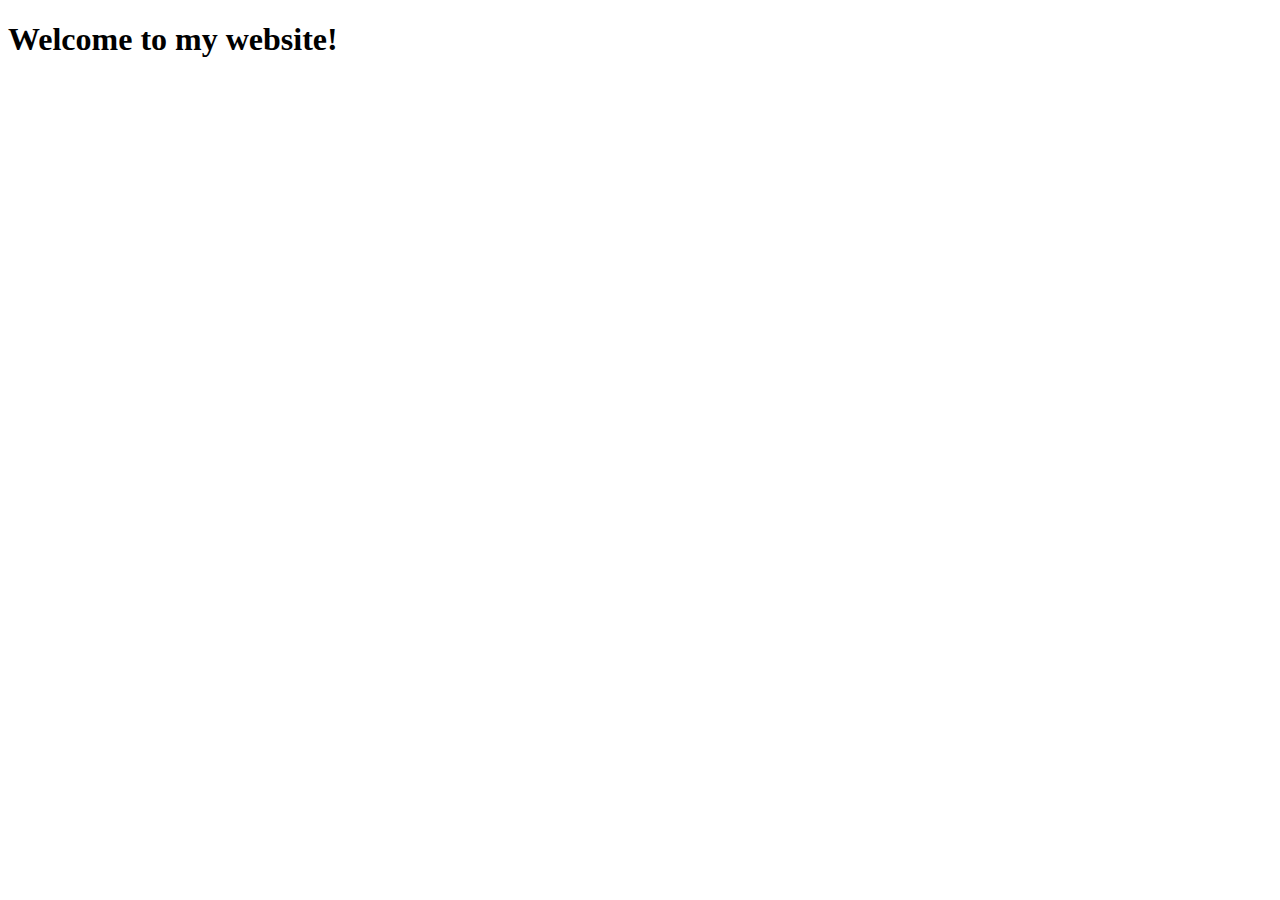
==== index.html @ cd7c7e5a "Initial commit" ====
<!DOCTYPE html>
<html>

<head>
  <meta charset="UTF-8">
  <meta name="format-detection" content="telephone=no">
  <meta name="viewport" content="width=device-width, initial-scale=1">
  <link rel="stylesheet" href="style.css">
</head>

<body>
    <h1>Welcome to my website!</h1>
</body>
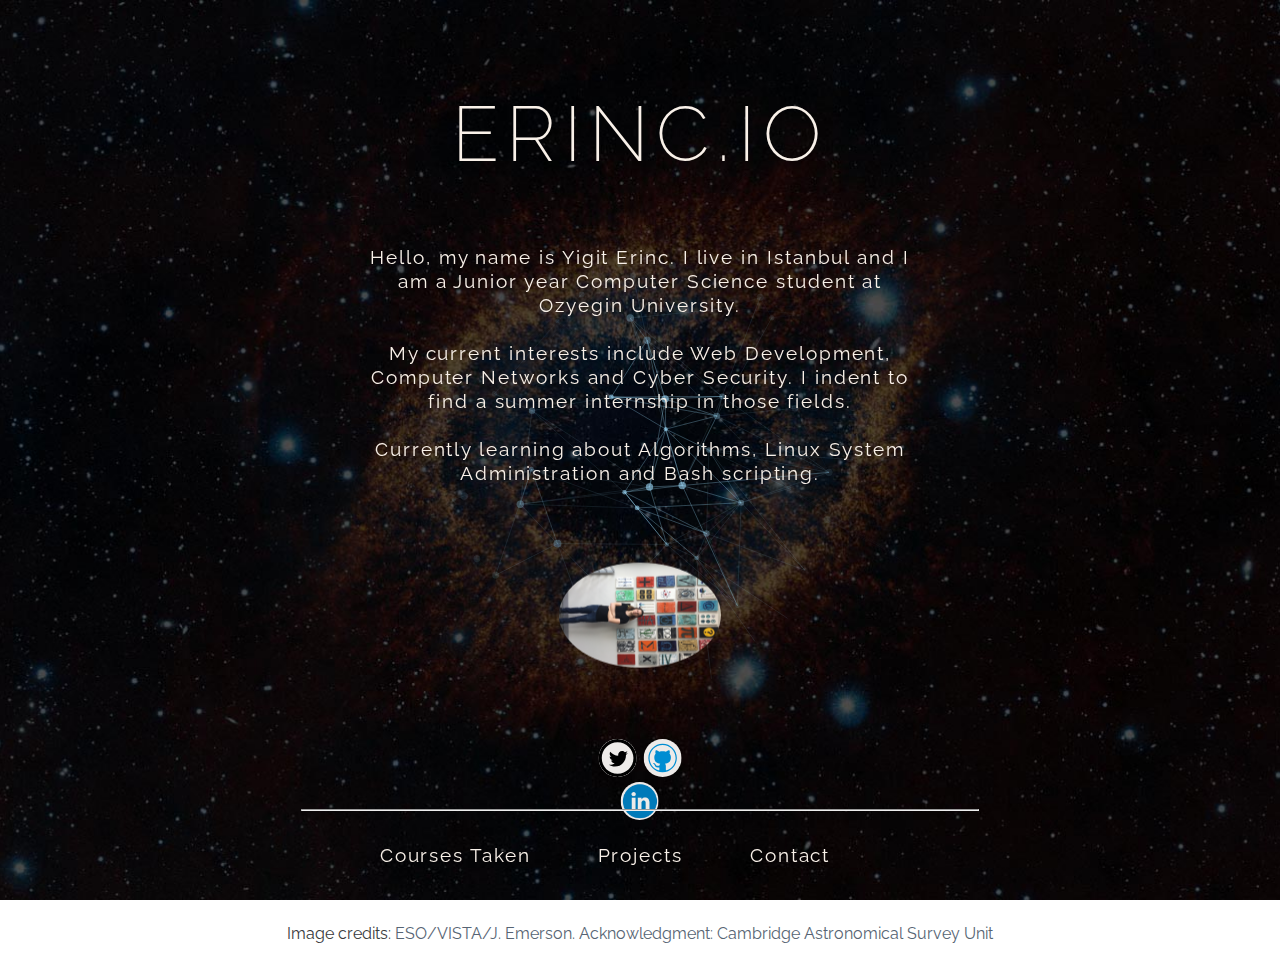
==== commit 69bfb20c: "Complete the pages" ====
--- a/index.html
+++ b/index.html
@@ -1,13 +1,61 @@
 <!DOCTYPE html>
-<html>
+<html lang="en" class="no-js">
+	<head>
+		<meta charset="UTF-8" />
+		<meta http-equiv="X-UA-Compatible" content="IE=edge"> 
+		<meta name="viewport" content="width=device-width, initial-scale=1"> 
+		<title>Erinc</title>
+		<meta name="description" content="Examples for creative website header animations using Canvas and JavaScript" />
+		<meta name="keywords" content="header, canvas, animated, creative, inspiration, javascript" />
+		<meta name="author" content="Codrops" />
+		<link rel="shortcut icon" href="../favicon.ico">
+		<link rel="stylesheet" type="text/css" href="css/normalize.css" />
+		<link rel="stylesheet" type="text/css" href="css/style.css" />
+		<link rel="stylesheet" type="text/css" href="css/component.css" />
+        <link href='http://fonts.googleapis.com/css?family=Raleway:200,400,800' rel='stylesheet' type='text/css'>
+        <script>
+            function redirectTo(url) {
+                window.open(url, '_blank');          
+            }
+        </script>
+		<!--[if IE]>
+		<script src="http://html5shiv.googlecode.com/svn/trunk/html5.js"></script>
+		<![endif]-->
+	</head>
+	<body>
+		<div class="container demo-1">
+			<div class="content">
+				<div id="large-header" class="large-header">
+					<canvas id="demo-canvas"></canvas>
+                    <h1 class="main-title"><span class="thin">erinc.io</span></h1>
+                        <p class="me" style="margin-top: 50px;">Hello, my name is Yigit Erinc. I live in Istanbul and I am a Junior year 
+                            Computer Science student at Ozyegin University. <br><br> My current interests include Web Development, Computer Networks and
+							Cyber Security. I indent to find a summer internship in those fields. <br><br>
+							Currently learning about Algorithms, Linux System Administration and Bash scripting.
+						</p>
+						<div>
+						<img src="img/my-photo.JPG" alt="my-photo" class="my-photo">
+                        <div class="logos">
+                             <img src="./img/twitter-logo.svg" alt="" class="logo" onclick=redirectTo("https://www.twitter.com/ErincYigit")>
+                             <img src="./img/development.svg" alt="" class="logo" onclick=redirectTo("https://www.github.com/yigiterinc")>
+                             <img src="./img/linkedin-logo.png" alt="" class="logo" onclick=redirectTo("https://www.linkedin.com/in/yi%C4%9Fit-kemal-erin%C3%A7-7730ab126/")>
+                        </div>
 
-<head>
-  <meta charset="UTF-8">
-  <meta name="format-detection" content="telephone=no">
-  <meta name="viewport" content="width=device-width, initial-scale=1">
-  <link rel="stylesheet" href="style.css">
-</head>
-
-<body>
-    <h1>Welcome to my website!</h1>
-</body>+						</div>
+                        <hr class="divider">
+                        <div class="topics">
+                            <a href="./courses.html">Courses Taken</a>
+                            <a href="./projects.html">Projects</a>
+                            <a href="./contact.html">Contact</a>
+                        </div>
+                </div>
+			</div>
+		<p class="ref">Image credits: <a href="http://www.eso.org/public/images/eso1205a/">ESO/VISTA/J. Emerson. Acknowledgment: Cambridge Astronomical Survey Unit</a></p>
+        </div><!-- /container -->
+        
+		<script src="js/TweenLite.min.js"></script>
+		<script src="js/EasePack.min.js"></script>
+		<script src="js/rAF.js"></script>
+		<script src="js/demo-1.js"></script>
+	</body>
+</html>--- a/css/style.css
+++ b/css/style.css
@@ -0,0 +1,135 @@
+*, *:after, *:before { -webkit-box-sizing: border-box; box-sizing: border-box; }
+.clearfix:before, .clearfix:after { content: ''; display: table; }
+.clearfix:after { clear: both; }
+
+body {
+	background: #fff;
+	color: #383a3c;
+	font-weight: 400;
+	font-size: 1em;
+	line-height: 1.25;
+	font-family: 'Raleway', Calibri, Arial, sans-serif;
+}
+
+.demo-canvas {
+	z-index: -10;
+}
+
+a, button {
+	outline: none;
+}
+
+a {
+	color: #566473;
+	text-decoration: none;
+}
+
+.content-grid {
+	padding-left: 150px;
+	padding-right: 50px;
+	display: grid;
+	grid-template-columns: repeat(2, 1fr);
+	grid-template-rows: repeat(2, 1fr);
+	top: 140px;
+	position: absolute;
+	grid-row-gap: 50px;
+}
+
+a:hover, a:focus {
+	color: #34495e;
+}
+
+section {
+	padding: 1em;
+	text-align: center;
+}
+
+p.ref {
+	text-align: center;
+	padding: 2em 1em;
+	padding-top: 8px;
+	padding-bottom: 8px;
+}
+
+/* Center it, set the color, size and hide the text */
+.intro {
+    position: absolute;
+    top: 45%;
+    left: 50%;
+    z-index: 1;
+    animation: intro 6s ease-out 1s;
+    color: #f9f1e9;
+    font-weight: 400;
+    font-size: 300%;
+		opacity: 0;
+		top: 15%;
+		left: 50%;
+		-webkit-transform: translate3d(-50%,-50%,0);
+		transform: translate3d(-50%,-50%,0);
+		font-size: 2.1em;
+		letter-spacing: 0.1em;
+}
+
+@keyframes intro {
+    0% {
+      opacity: 0;
+    }
+    20% {
+      opacity: 1;
+    }
+    90% {
+      opacity: 1;
+    }
+    100% {
+      opacity: 0;
+    }
+}
+
+/* Set the font, lean the board, position it */
+#board {
+		transform: perspective(300px) rotateX(10deg);
+		color: #f9f1e9;
+		font-size: 2.1em;
+		letter-spacing: 0.1em;
+		transform-origin: 50% 100%;
+		text-align: center;
+		position: absolute;
+		margin-left: -9em;
+		overflow: hidden;
+		height: 50em;
+		width: 18em;
+		bottom: 0;
+		left: 50%;
+  }
+  
+  #board:after {
+		
+		position: absolute;
+		content: ' ';
+		bottom: 60%;
+		left: 0;
+		right: 0;
+		top: 0;
+  }
+  
+  /* Set the scrolling animation and position it */
+  #content {
+		animation: scroll 100s linear 4s;
+		position: absolute;
+		top: 100%;
+		font-size: 0.8em;
+  }
+  
+  #title, #subtitle {
+		text-align: center;
+  }
+  
+  @keyframes scroll {
+	  0% {
+		  top: 100%;
+	  }
+	  100% {
+		  top: -170%;
+	  }
+  }
+ --- a/css/component.css
+++ b/css/component.css
@@ -0,0 +1,208 @@
+/* Header */
+.large-header {
+	position: relative;
+	width: 100%;
+	background: #333;
+	overflow: hidden;
+	background-size: cover;
+	background-position: center center;
+	z-index: 1;
+}
+
+.large-header {
+	background-image: url('../img/demo-1-bg.jpg');
+}
+
+.main-title {
+	position: absolute;
+	margin: 0;
+	padding: 0;
+	color: #f9f1e9;
+	text-align: center;
+	top: 15%;
+	left: 50%;
+	-webkit-transform: translate3d(-50%,-50%,0);
+	transform: translate3d(-50%,-50%,0);
+	font-size: 4.8em;
+	letter-spacing: 0.1em;
+	text-transform: uppercase;
+}
+
+.course-list {
+	position: absolute;
+	margin: 0;
+	padding: 0;
+	padding-left: 50px;
+	padding-right: 50px;
+	color: #f9f1e9;
+	text-align: center;
+	top: 50%;
+	left: 50%;
+	-webkit-transform: translate3d(-50%,-50%,0);
+	transform: translate3d(-50%,-50%,0);
+	font-size: 1em;
+	letter-spacing: 0.1em;
+}
+
+.me {
+	position: absolute;
+	margin: 0;
+	padding: 0;
+	padding-left: 50px;
+	padding-right: 50px;
+	color: #f9f1e9;
+	text-align: center;
+	top: 35%;
+	left: 50%;
+	-webkit-transform: translate3d(-50%,-50%,0);
+	transform: translate3d(-50%,-50%,0);
+	font-size: 1.2em;
+	letter-spacing: 0.1em;
+}
+
+.project {
+	margin: 0;
+	padding: 0;
+	padding-left: 50px;
+	padding-right: 50px;
+	color: #f9f1e9;
+	text-align: center;
+	top: 35%;
+	left: 50%;
+	font-size: 1.4em;
+	letter-spacing: 0.1em;
+}
+
+.project-explanation {
+	font-size: 0.7em;
+}
+
+.project p {
+	margin-bottom: 10px;
+}
+
+.project hr {
+	color: #f9f1e9;;
+}
+
+.my-photo {
+	border-radius: 50%;
+	position: absolute;
+	margin: 0;
+	margin-top: 75px;
+	padding: 0;
+	padding-left: 50px;
+	padding-right: 50px;
+	color: #f9f1e9;
+	text-align: center;
+	top: 60%;
+	left: 50%;
+	width: 16%;
+	height: 18%;
+	-webkit-transform: translate3d(-50%,-50%,0);
+	transform: translate3d(-50%,-50%,0) rotate(90deg);
+	font-size: 1.2em;
+	letter-spacing: 0.1em;
+}
+
+.divider {
+	position: absolute;
+	margin: 0;
+	padding: 0;
+	padding-left: 50px;
+	padding-right: 50px;
+	color: #f9f1e9;
+	text-align: center;
+	top: 90%;
+	left: 50%;
+	width: 45%;
+	-webkit-transform: translate3d(-50%,-50%,0);
+	transform: translate3d(-50%,-50%,0);
+	font-size: 1.2em;
+}
+
+.logos {
+	border-radius: 50%;
+	position: absolute;
+	margin: 0;
+	padding-left: 50px;
+	padding-right: 50px;
+	padding-top: 10px;
+	text-align: center;
+	top: 90%;
+	left: 50%;
+	width: 16%;
+	height: 18%;
+	-webkit-transform: translate3d(-50%,-50%,0);
+	transform: translate3d(-50%,-50%,0);
+	font-size: 1.2em;
+	letter-spacing: 0.1em;
+}
+
+.logo {
+	background: #eeebe9;
+	border-radius: 50%;
+	height: 25%;
+	cursor: pointer;
+}
+
+.topics {
+	float: left;
+	position: absolute;
+	margin: 0;
+	padding: 0;
+	padding-right: 70px;
+	color: #f9f1e9;
+	text-align: center;
+	top: 95%;
+	left: 50%;
+	-webkit-transform: translate3d(-50%,-50%,0);
+	transform: translate3d(-50%,-50%,0);
+	font-size: 1.2em;
+	letter-spacing: 0.1em;
+}
+
+.topics a {
+	display: inline;
+	padding-left: 30px;
+	padding-right: 30px;
+	color: inherit;
+}
+
+.title {
+	position: absolute;
+	margin: 0;
+	padding: 0;
+	color: #f9f1e9;
+	text-align: center;
+	top: 10%;
+	left: 50%;
+	-webkit-transform: translate3d(-50%,-50%,0);
+	transform: translate3d(-50%,-50%,0);
+	font-size: 2em;
+	letter-spacing: 0.1em;
+	text-transform: uppercase;
+}
+
+.main-title .thin {
+	font-weight: 200;
+}
+
+@media only screen and (max-width : 768px) {
+	.demo-1 .main-title {
+		font-size: 3em;
+	}
+}
+
+.delayedShow {
+    opacity: 0;
+
+    animation: fadeIn 5s;
+    animation-delay: 32s;
+    animation-fill-mode: forwards;
+}
+
+@keyframes fadeIn {
+    from { opacity: 0; }
+    to { opacity: 1; }
+}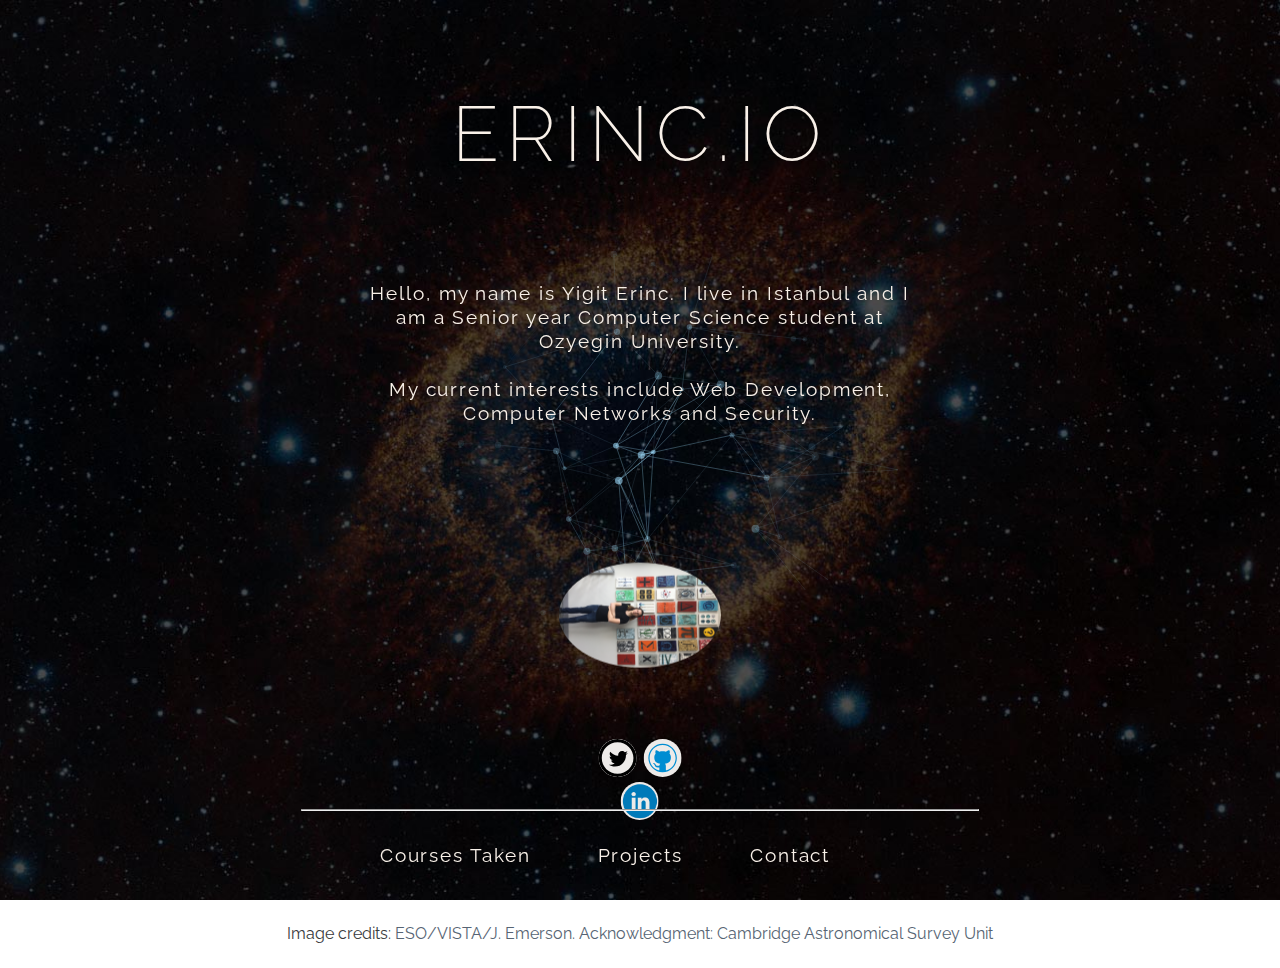
==== commit eb59bab6: "Update index.html" ====
--- a/index.html
+++ b/index.html
@@ -28,10 +28,9 @@
 				<div id="large-header" class="large-header">
 					<canvas id="demo-canvas"></canvas>
                     <h1 class="main-title"><span class="thin">erinc.io</span></h1>
-                        <p class="me" style="margin-top: 50px;">Hello, my name is Yigit Erinc. I live in Istanbul and I am a Junior year 
+                        <p class="me" style="margin-top: 50px;">Hello, my name is Yigit Erinc. I live in Istanbul and I am a Senior year 
                             Computer Science student at Ozyegin University. <br><br> My current interests include Web Development, Computer Networks and
-							Cyber Security. I indent to find a summer internship in those fields. <br><br>
-							Currently learning about Algorithms, Linux System Administration and Bash scripting.
+							Security.<br><br>
 						</p>
 						<div>
 						<img src="img/my-photo.JPG" alt="my-photo" class="my-photo">
@@ -58,4 +57,4 @@
 		<script src="js/rAF.js"></script>
 		<script src="js/demo-1.js"></script>
 	</body>
-</html>+</html>
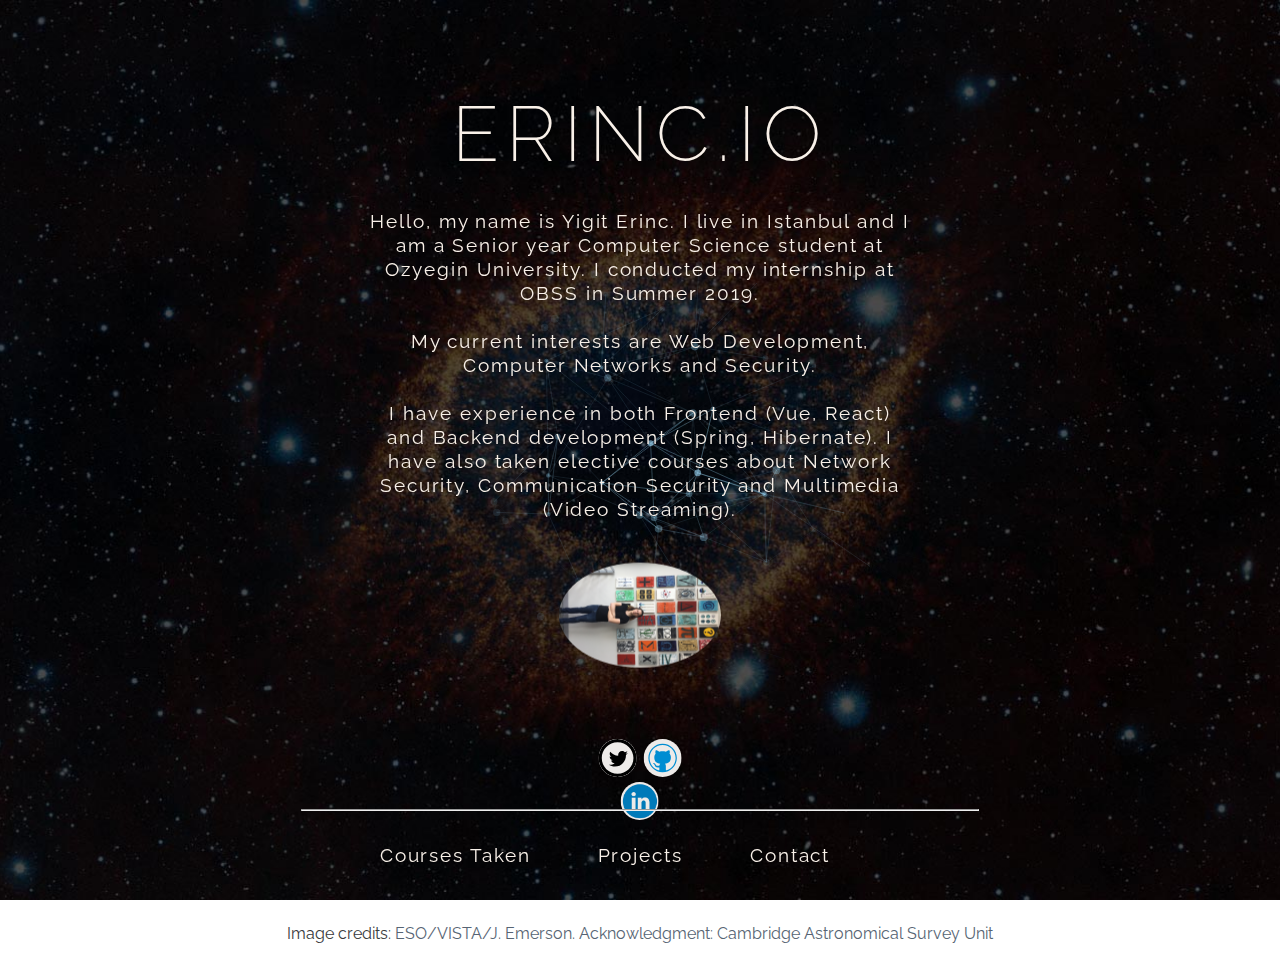
==== commit d1165d32: "Update index.html" ====
--- a/index.html
+++ b/index.html
@@ -29,8 +29,10 @@
 					<canvas id="demo-canvas"></canvas>
                     <h1 class="main-title"><span class="thin">erinc.io</span></h1>
                         <p class="me" style="margin-top: 50px;">Hello, my name is Yigit Erinc. I live in Istanbul and I am a Senior year 
-                            Computer Science student at Ozyegin University. <br><br> My current interests include Web Development, Computer Networks and
+                            Computer Science student at Ozyegin University. I conducted my internship at OBSS in Summer 2019. <br><br> My current interests are Web Development, Computer Networks and
 							Security.<br><br>
+				I have experience in both Frontend (Vue, React) and Backend development (Spring, Hibernate).
+				I have also taken elective courses about Network Security, Communication Security and Multimedia (Video Streaming).
 						</p>
 						<div>
 						<img src="img/my-photo.JPG" alt="my-photo" class="my-photo">
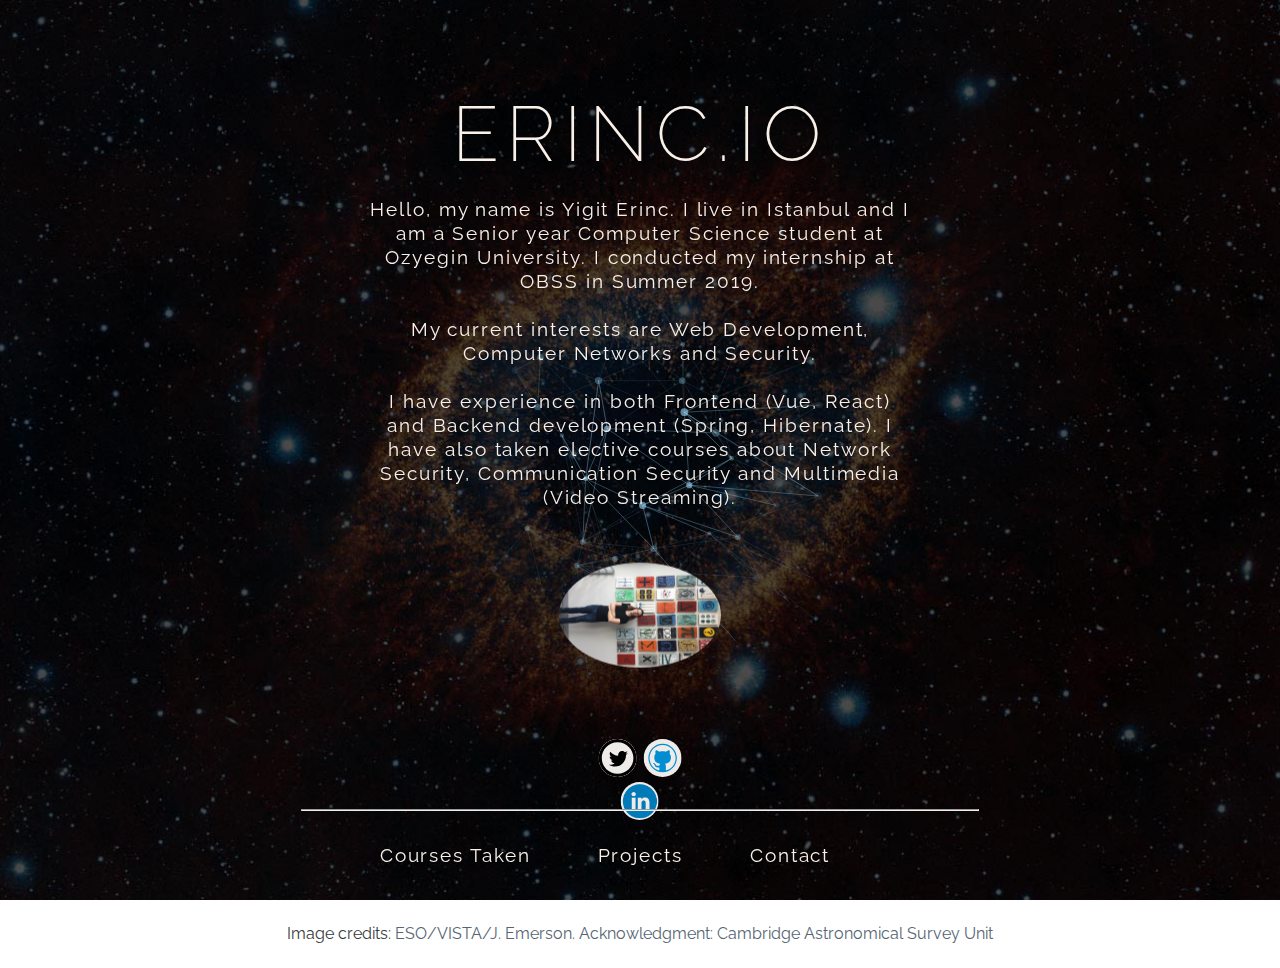
==== commit 77af4a13: "Update index.html" ====
--- a/index.html
+++ b/index.html
@@ -32,7 +32,7 @@
                             Computer Science student at Ozyegin University. I conducted my internship at OBSS in Summer 2019. <br><br> My current interests are Web Development, Computer Networks and
 							Security.<br><br>
 				I have experience in both Frontend (Vue, React) and Backend development (Spring, Hibernate).
-				I have also taken elective courses about Network Security, Communication Security and Multimedia (Video Streaming).
+				I have also taken elective courses about Network Security, Communication Security and Multimedia (Video Streaming). <br><br>
 						</p>
 						<div>
 						<img src="img/my-photo.JPG" alt="my-photo" class="my-photo">
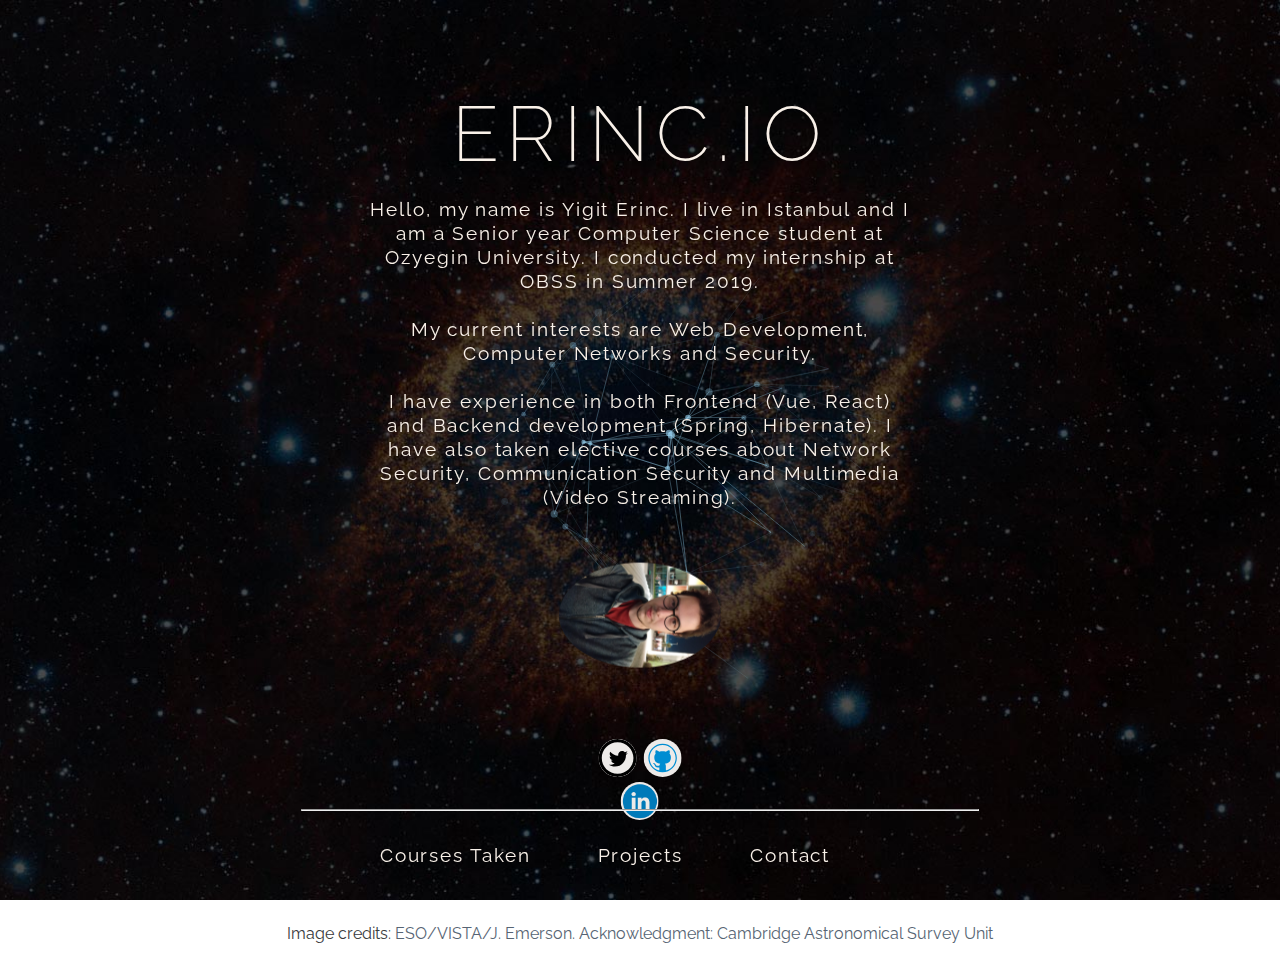
==== commit f0ea3c21: "Update index.html" ====
--- a/index.html
+++ b/index.html
@@ -35,7 +35,7 @@
 				I have also taken elective courses about Network Security, Communication Security and Multimedia (Video Streaming). <br><br>
 						</p>
 						<div>
-						<img src="img/my-photo.JPG" alt="my-photo" class="my-photo">
+						<img src="img/ben.jpeg" alt="my-photo" class="my-photo">
                         <div class="logos">
                              <img src="./img/twitter-logo.svg" alt="" class="logo" onclick=redirectTo("https://www.twitter.com/ErincYigit")>
                              <img src="./img/development.svg" alt="" class="logo" onclick=redirectTo("https://www.github.com/yigiterinc")>
